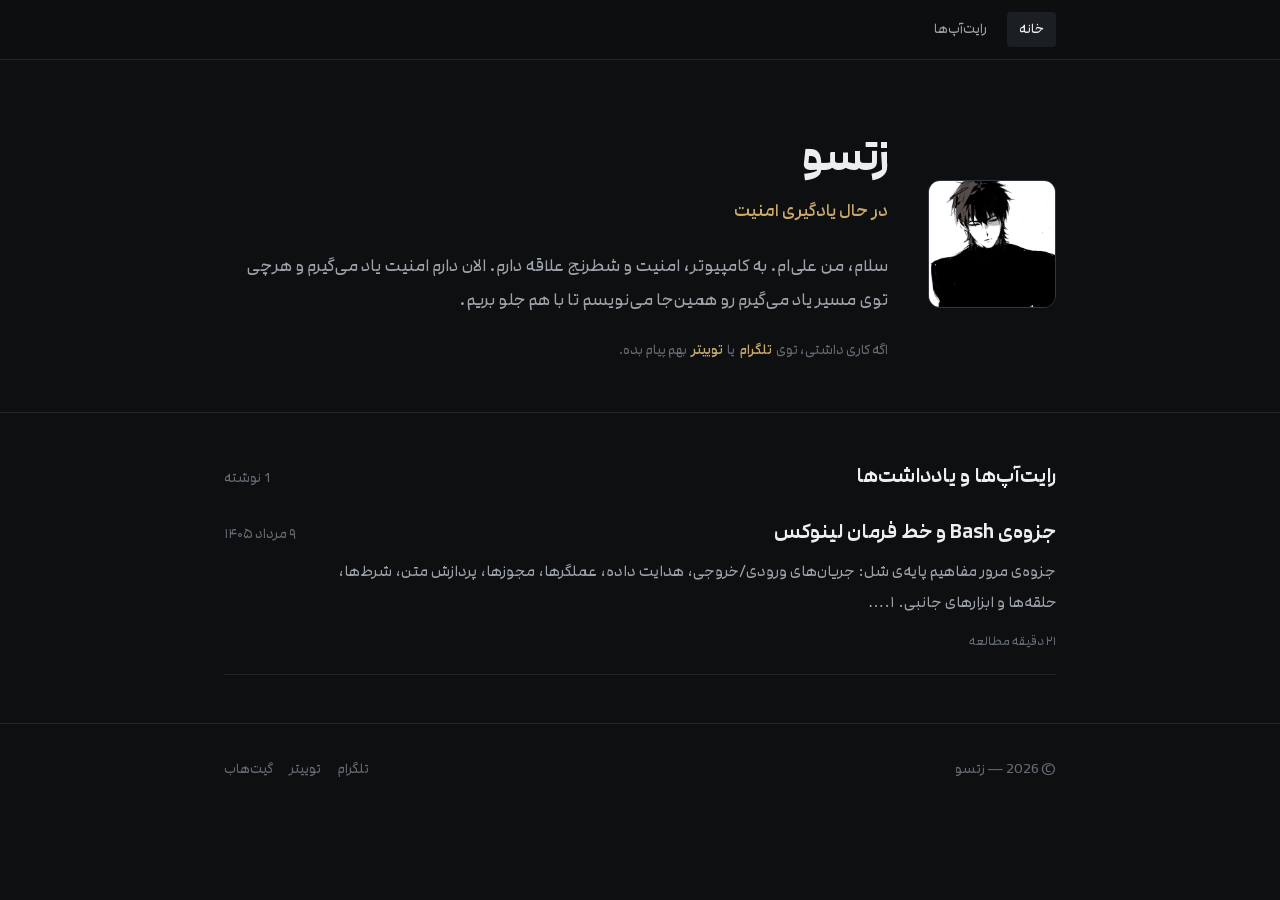
==== index.html @ 5b3c352c "Add files via upload" ====
<!DOCTYPE html>
<html lang="fa" dir="rtl">
<head>
  <meta charset="utf-8" />
  <meta name="viewport" content="width=device-width, initial-scale=1" />
  <title>zetsu</title>
  <meta name="description" content="وبلاگ شخصی زتسو درباره‌ی کامپیوتر، امنیت و شطرنج." />
  <meta property="og:title" content="زتسو — یادداشت‌های مسیر امنیت" />
  <meta property="og:description" content="هرچه در مسیر یادگیری امنیت می‌آموزم، اینجا می‌نویسم." />
  <meta property="og:type" content="website" />
  <link rel="icon" href="data:image/svg+xml,%3Csvg xmlns='http://www.w3.org/2000/svg' viewBox='0 0 64 64'%3E%3Crect width='64' height='64' rx='14' fill='%230E0F11'/%3E%3Ctext x='32' y='45' font-size='38' text-anchor='middle' fill='%23C9A86A' font-family='monospace' font-weight='bold'%3Ez%3C/text%3E%3C/svg%3E" />

  <link rel="stylesheet" href="assets/css/tokens.css" />
  <link rel="stylesheet" href="assets/css/style.css" />

  <script defer src="writeups.js"></script>
  <script defer src="assets/js/config.js"></script>
  <script defer src="assets/js/markdown.js"></script>
  <script defer src="assets/js/store.js"></script>
  <script defer src="assets/js/main.js"></script>
</head>
<body>

  <!-- ==================== هدر (فقط منو) ==================== -->
  <header class="header">
    <div class="container header__inner">
      <nav class="nav">
        <a class="nav__link nav__link--active" href="index.html">خانه</a>
        <a class="nav__link" href="#writeups">رایت‌آپ‌ها</a>
      </nav>
    </div>
  </header>

  <main>
    <!-- ==================== معرفی ==================== -->
    <section class="hero">
      <div class="container hero__inner">
        <img class="avatar" src="assets/img/profile.jpg" alt="زتسو" />

        <div class="hero__body">
          <h1 class="hero__title" data-profile-name>زتسو</h1>
          <p class="hero__tagline" data-profile-tagline></p>
          <p class="hero__bio" data-profile-bio></p>

          <p class="hero__contact">
            <span data-profile-contact></span>
            <span data-socials-inline></span>
            <span data-profile-contact-tail></span>
          </p>
        </div>
      </div>
    </section>

    <!-- ==================== رایت‌آپ‌ها ==================== -->
    <section class="section container" id="writeups">
      <div class="section__head">
        <h2 class="section__title">رایت‌آپ‌ها و یادداشت‌ها</h2>
        <span class="section__hint" data-posts-count></span>
      </div>

      <div class="post-list" data-posts></div>
    </section>

  </main>

  <!-- ==================== فوتر ==================== -->
  <footer class="footer">
    <div class="container footer__inner">
      <span>© <span data-year></span> — <span data-profile-name>زتسو</span></span>
      <nav class="footer__links" data-socials></nav>
    </div>
  </footer>

</body>
</html>
---- assets/css/tokens.css ----
/* ============================================================
   tokens.css — فونت، رنگ و مقیاس‌های پایه
   تم تیره‌ی مینیمال و رسمی — اکسنت طلایی خاکی
   فونت مدام روی کل سایت اعمال می‌شود.
   ============================================================ */

/* ---------- 1) فونت مدام ---------- */
@font-face {
  font-family: "Modam";
  src: url("../fonts/Modam-Regular.ttf") format("truetype");
  font-weight: 400;
  font-display: swap;
}
@font-face {
  font-family: "Modam";
  src: url("../fonts/Modam-Medium.ttf") format("truetype");
  font-weight: 500;
  font-display: swap;
}
@font-face {
  font-family: "Modam";
  src: url("../fonts/Modam-SemiBold.ttf") format("truetype");
  font-weight: 600;
  font-display: swap;
}
@font-face {
  font-family: "Modam";
  src: url("../fonts/Modam-Bold.ttf") format("truetype");
  font-weight: 700;
  font-display: swap;
}

:root {
  /* ---------- 2) تایپوگرافی ---------- */
  --font-sans: "Modam", "Segoe UI", Tahoma, system-ui, sans-serif;
  /* مونو فقط برای بلاک‌های کد داخل نوشته‌ها */
  --font-mono: "SFMono-Regular", Menlo, Consolas, monospace;

  --text-xs: 0.8125rem;
  --text-sm: 0.9rem;
  --text-base: 1rem;
  --text-lg: 1.125rem;
  --text-xl: 1.3125rem;
  --text-2xl: 1.625rem;
  --text-3xl: 2.75rem;

  /* ---------- 3) فاصله و شعاع ---------- */
  --space-1: 4px;
  --space-2: 8px;
  --space-3: 12px;
  --space-4: 16px;
  --space-5: 20px;
  --space-6: 24px;
  --space-8: 32px;
  --space-10: 40px;
  --space-12: 48px;
  --space-16: 64px;

  --radius-sm: 4px;
  --radius-md: 8px;
  --radius-lg: 12px;
  --radius-full: 999px;

  --content-width: 880px;
  --prose-width: 700px;

  --transition: 0.15s ease;

  /* ---------- 4) پالت تیره‌ی رسمی ---------- */
  --canvas: #0E0F11;
  --surface: #141619;
  --surface-raised: #1B1E23;
  --border: #22262C;
  --border-strong: #32373F;

  --text-primary: #EDEEF0;
  --text-secondary: #9DA3AB;
  --text-faint: #646B74;

  /* طلایی خاکی — جدی و شیک */
  --accent: #C9A86A;
  --accent-ink: #171207;
  --accent-soft: rgba(201, 168, 106, 0.12);

  --tag-bg: #1C2026;
  --tag-text: #AEB5BD;

  --success: #7FB685;
  --danger: #D97878;

  --shadow-soft: 0 8px 24px rgba(0, 0, 0, 0.4);
}
---- assets/css/style.css ----
/* ============================================================
   style.css — تم تیره‌ی مینیمال و رسمی
   کل سایت با فونت مدام؛ مونو فقط برای بلاک کد داخل نوشته‌ها.
   ترتیب: Base → Layout → Header → Hero → Posts → Prose → Footer → Responsive
   ============================================================ */

/* ---------- Base ---------- */
*,
*::before,
*::after {
  box-sizing: border-box;
}

html {
  scroll-behavior: smooth;
}

body {
  margin: 0;
  background: var(--canvas);
  color: var(--text-primary);
  font-family: var(--font-sans);
  font-size: var(--text-base);
  line-height: 1.9;
  -webkit-font-smoothing: antialiased;
}

h1,
h2,
h3,
h4 {
  margin: 0;
  line-height: 1.5;
  font-weight: 700;
}

p {
  margin: 0;
}

a {
  color: inherit;
  text-decoration: none;
  transition: color var(--transition);
}

ul,
ol {
  margin: 0;
  padding: 0;
  list-style: none;
}

button,
input,
textarea,
select {
  font: inherit;
  color: inherit;
}

img {
  display: block;
}

::selection {
  background: var(--accent-soft);
}

/* ---------- Layout ---------- */
.container {
  width: 100%;
  max-width: var(--content-width);
  margin-inline: auto;
  padding-inline: var(--space-6);
}

.section {
  padding-block: var(--space-12);
}

.section__head {
  display: flex;
  align-items: baseline;
  justify-content: space-between;
  gap: var(--space-4);
  margin-bottom: var(--space-2);
}

.section__title {
  font-size: var(--text-xl);
  font-weight: 600;
}

.section__hint {
  font-size: var(--text-sm);
  color: var(--text-faint);
}

/* ---------- Header ---------- */
.header {
  position: sticky;
  top: 0;
  z-index: 20;
  background: rgba(14, 15, 17, 0.85);
  backdrop-filter: blur(10px);
  border-bottom: 1px solid var(--border);
}

.header__inner {
  display: flex;
  align-items: center;
  justify-content: flex-start;
  gap: var(--space-4);
  padding-block: var(--space-3);
}

.brand {
  display: inline-flex;
  align-items: center;
  gap: var(--space-3);
  font-weight: 600;
  font-size: var(--text-lg);
}

.brand__mark {
  width: 34px;
  height: 34px;
  border-radius: var(--radius-md);
  overflow: hidden;
  border: 1px solid var(--border-strong);
}

.brand__mark img {
  width: 100%;
  height: 100%;
  object-fit: cover;
}

.nav {
  display: flex;
  align-items: center;
  gap: var(--space-2);
}

.nav__link {
  padding: var(--space-1) var(--space-3);
  border-radius: var(--radius-sm);
  color: var(--text-secondary);
  font-size: var(--text-sm);
}

.nav__link:hover,
.nav__link--active {
  color: var(--text-primary);
  background: var(--surface-raised);
}

/* ---------- Hero ---------- */
.hero {
  padding-block: var(--space-16) var(--space-12);
  border-bottom: 1px solid var(--border);
}

.hero__inner {
  display: flex;
  align-items: center;
  gap: var(--space-10);
}

.avatar {
  flex: none;
  width: 128px;
  height: 128px;
  border-radius: var(--radius-lg);
  object-fit: cover;
  border: 1px solid var(--border-strong);
}

.hero__body {
  min-width: 0;
}

.hero__title {
  font-size: var(--text-3xl);
  letter-spacing: -0.02em;
}

.hero__tagline {
  margin-top: var(--space-1);
  color: var(--accent);
  font-size: var(--text-lg);
  font-weight: 500;
}

.hero__bio {
  margin-top: var(--space-5);
  max-width: var(--prose-width);
  color: var(--text-secondary);
  font-size: var(--text-lg);
}

.hero__contact {
  margin-top: var(--space-5);
  color: var(--text-faint);
  font-size: var(--text-sm);
}

.hero__contact a {
  color: var(--accent);
  font-weight: 500;
  margin-inline: 2px;
}

.hero__contact a:hover {
  text-decoration: underline;
}

/* ---------- نوشته‌ها ---------- */
.post-list {
  display: flex;
  flex-direction: column;
}

.post {
  display: flex;
  align-items: baseline;
  justify-content: space-between;
  gap: var(--space-8);
  padding-block: var(--space-5);
  border-bottom: 1px solid var(--border);
  transition: background var(--transition);
}

.post:first-child {
  padding-top: var(--space-4);
}

.post__main {
  min-width: 0;
}

.post__title {
  font-size: var(--text-xl);
  font-weight: 600;
  transition: color var(--transition);
}

.post:hover .post__title {
  color: var(--accent);
}

.post__excerpt {
  margin-top: var(--space-2);
  color: var(--text-secondary);
  font-size: var(--text-base);
}

.post__meta {
  display: flex;
  align-items: center;
  gap: var(--space-3);
  margin-top: var(--space-3);
  color: var(--text-faint);
  font-size: var(--text-xs);
}

.tag {
  padding: 2px var(--space-3);
  border-radius: var(--radius-full);
  background: var(--tag-bg);
  color: var(--tag-text);
  font-size: var(--text-xs);
}

.post__date {
  flex: none;
  color: var(--text-faint);
  font-size: var(--text-sm);
}

/* حالت خالی */
.empty {
  padding: var(--space-12) var(--space-6);
  border: 1px dashed var(--border-strong);
  border-radius: var(--radius-lg);
  text-align: center;
  color: var(--text-faint);
}

.empty__title {
  color: var(--text-secondary);
  font-size: var(--text-lg);
  font-weight: 600;
}

.empty__text {
  margin-top: var(--space-2);
  font-size: var(--text-sm);
}

/* ---------- صفحه‌ی نوشته ---------- */
.article {
  max-width: var(--prose-width);
  margin-inline: auto;
  padding-block: var(--space-12);
}

.article__title {
  font-size: var(--text-2xl);
}

.article__meta {
  display: flex;
  align-items: center;
  gap: var(--space-3);
  margin-top: var(--space-3);
  color: var(--text-faint);
  font-size: var(--text-sm);
}

.article__actions {
  display: flex;
  flex-wrap: wrap;
  gap: var(--space-2);
  margin-top: var(--space-4);
}

.prose {
  margin-top: var(--space-8);
  color: var(--text-primary);
}

.prose > * + * {
  margin-top: var(--space-4);
}

.prose h2 {
  margin-top: var(--space-8);
  font-size: var(--text-xl);
}

.prose h3 {
  margin-top: var(--space-6);
  font-size: var(--text-lg);
}

.prose ul,
.prose ol {
  padding-inline-start: var(--space-6);
}

.prose ul {
  list-style: disc;
}

.prose ol {
  list-style: decimal;
}

.prose li + li {
  margin-top: var(--space-1);
}

.prose a {
  color: var(--accent);
  text-decoration: underline;
}

.prose blockquote {
  margin: 0;
  padding: var(--space-3) var(--space-4);
  border-inline-start: 3px solid var(--accent);
  border-radius: var(--radius-sm);
  background: var(--surface);
  color: var(--text-secondary);
}

.prose hr {
  border: 0;
  border-top: 1px solid var(--border);
}

.prose img {
  max-width: 100%;
  border-radius: var(--radius-md);
  border: 1px solid var(--border);
}

.prose code {
  padding: 2px 6px;
  border-radius: var(--radius-sm);
  background: var(--surface-raised);
  font-family: var(--font-mono);
  font-size: 0.85em;
  direction: ltr;
  unicode-bidi: isolate;
}

.code {
  margin: 0;
  padding: var(--space-4);
  overflow-x: auto;
  border: 1px solid var(--border);
  border-radius: var(--radius-md);
  background: var(--surface);
  font-family: var(--font-mono);
  font-size: var(--text-sm);
  line-height: 1.7;
}

.code code {
  padding: 0;
  background: none;
}

/* ---------- دکمه‌ها ---------- */
.button {
  display: inline-flex;
  align-items: center;
  justify-content: center;
  gap: var(--space-2);
  padding: var(--space-2) var(--space-4);
  border-radius: var(--radius-sm);
  border: 1px solid var(--border-strong);
  background: var(--surface);
  color: var(--text-primary);
  font-size: var(--text-sm);
  font-weight: 500;
  cursor: pointer;
  transition: border-color var(--transition), background var(--transition);
}

.button:hover {
  border-color: var(--accent);
}

.button--primary {
  border-color: var(--accent);
  background: var(--accent);
  color: var(--accent-ink);
  font-weight: 600;
}

.button--primary:hover {
  filter: brightness(1.08);
  background: var(--accent);
}

.button--danger {
  color: var(--danger);
}

/* ---------- درباره‌ی من ---------- */
.about > div p {
  max-width: var(--prose-width);
  color: var(--text-secondary);
  font-size: var(--text-lg);
}

.about > div p + p {
  margin-top: var(--space-4);
}

.about__interests {
  margin-top: var(--space-6);
  color: var(--text-faint);
  font-size: var(--text-sm);
}

/* ---------- تماس ---------- */
.contact-list {
  display: flex;
  flex-direction: column;
  border: 1px solid var(--border);
  border-radius: var(--radius-lg);
  overflow: hidden;
}

.contact-list__item {
  display: flex;
  align-items: center;
  gap: var(--space-4);
  padding: var(--space-4) var(--space-5);
  border-bottom: 1px solid var(--border);
  transition: background var(--transition);
}

.contact-list__item:last-child {
  border-bottom: 0;
}

.contact-list__item:hover {
  background: var(--surface);
}

.contact-list__label {
  font-weight: 600;
}

.contact-list__handle {
  color: var(--text-faint);
  font-size: var(--text-sm);
}

.contact-list__arrow {
  margin-inline-start: auto;
  color: var(--text-faint);
  transition: color var(--transition), transform var(--transition);
}

.contact-list__item:hover .contact-list__arrow {
  color: var(--accent);
  transform: translateX(-3px);
}

/* ---------- Footer ---------- */
.footer {
  border-top: 1px solid var(--border);
  padding-block: var(--space-8);
  color: var(--text-faint);
  font-size: var(--text-sm);
}

.footer__inner {
  display: flex;
  align-items: center;
  justify-content: space-between;
  gap: var(--space-4);
  flex-wrap: wrap;
}

.footer__links {
  display: flex;
  gap: var(--space-4);
}

.footer__links a:hover {
  color: var(--accent);
}

/* ---------- Responsive ---------- */
@media (max-width: 720px) {
  :root {
    --text-3xl: 2rem;
  }

  .hero {
    padding-block: var(--space-10) var(--space-8);
  }

  .hero__inner {
    flex-direction: column;
    align-items: flex-start;
    gap: var(--space-5);
  }

  .avatar {
    width: 84px;
    height: 84px;
  }

  .post {
    flex-direction: column;
    gap: var(--space-2);
  }
}

@media (prefers-reduced-motion: reduce) {
  * {
    animation: none !important;
    transition: none !important;
    scroll-behavior: auto !important;
  }
}
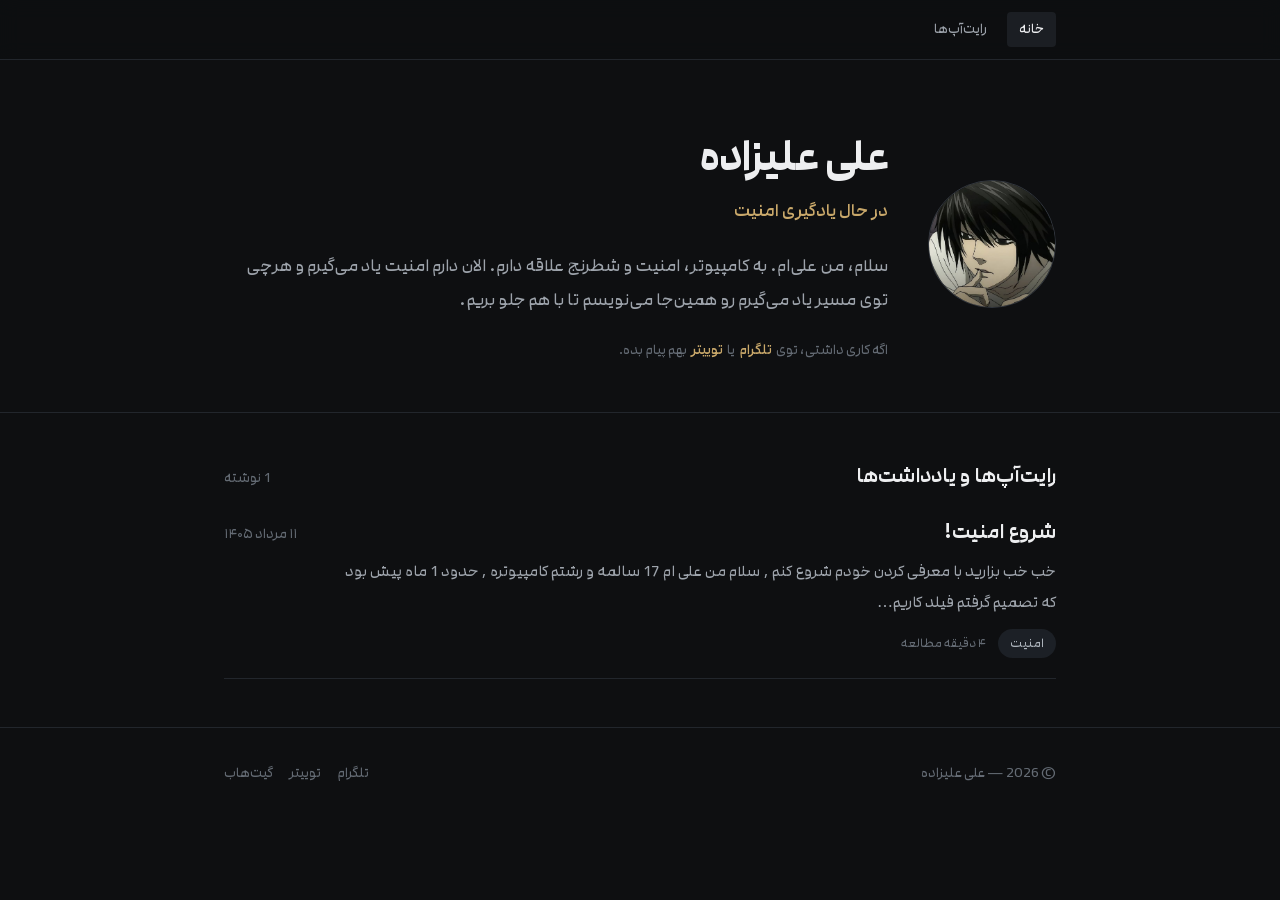
==== commit da66bc9f: "change name & profile" ====
--- a/index.html
+++ b/index.html
@@ -4,8 +4,8 @@
   <meta charset="utf-8" />
   <meta name="viewport" content="width=device-width, initial-scale=1" />
   <title>zetsu</title>
-  <meta name="description" content="وبلاگ شخصی زتسو درباره‌ی کامپیوتر، امنیت و شطرنج." />
-  <meta property="og:title" content="زتسو — یادداشت‌های مسیر امنیت" />
+  <meta name="description" content="وبلاگ شخصی علی علیزاده درباره‌ی کامپیوتر، امنیت و شطرنج." />
+  <meta property="og:title" content="علی علیزاده — یادداشت‌های مسیر امنیت" />
   <meta property="og:description" content="هرچه در مسیر یادگیری امنیت می‌آموزم، اینجا می‌نویسم." />
   <meta property="og:type" content="website" />
   <link rel="icon" href="data:image/svg+xml,%3Csvg xmlns='http://www.w3.org/2000/svg' viewBox='0 0 64 64'%3E%3Crect width='64' height='64' rx='14' fill='%230E0F11'/%3E%3Ctext x='32' y='45' font-size='38' text-anchor='middle' fill='%23C9A86A' font-family='monospace' font-weight='bold'%3Ez%3C/text%3E%3C/svg%3E" />
@@ -35,10 +35,10 @@
     <!-- ==================== معرفی ==================== -->
     <section class="hero">
       <div class="container hero__inner">
-        <img class="avatar" src="assets/img/profile.jpg" alt="زتسو" />
+        <img class="avatar" src="assets/img/profile.jpg" alt="علی علیزاده" />
 
         <div class="hero__body">
-          <h1 class="hero__title" data-profile-name>زتسو</h1>
+          <h1 class="hero__title" data-profile-name>علی علیزاده</h1>
           <p class="hero__tagline" data-profile-tagline></p>
           <p class="hero__bio" data-profile-bio></p>
 
@@ -66,7 +66,7 @@
   <!-- ==================== فوتر ==================== -->
   <footer class="footer">
     <div class="container footer__inner">
-      <span>© <span data-year></span> — <span data-profile-name>زتسو</span></span>
+      <span>© <span data-year></span> — <span data-profile-name>علی علیزاده</span></span>
       <nav class="footer__links" data-socials></nav>
     </div>
   </footer>
--- a/assets/css/style.css
+++ b/assets/css/style.css
@@ -172,7 +172,7 @@
   flex: none;
   width: 128px;
   height: 128px;
-  border-radius: var(--radius-lg);
+  border-radius: 50%;
   object-fit: cover;
   border: 1px solid var(--border-strong);
 }
@@ -414,6 +414,144 @@
   background: none;
 }
 
+/* ---------- بلاک کد با نام زبان ---------- */
+.code-block {
+  position: relative;
+}
+
+.code-block__lang {
+  position: absolute;
+  inset-block-start: 0;
+  inset-inline-end: var(--space-3);
+  transform: translateY(-50%);
+  padding: 1px var(--space-2);
+  border: 1px solid var(--border);
+  border-radius: var(--radius-full);
+  background: var(--surface-raised);
+  color: var(--text-faint);
+  font-family: var(--font-mono);
+  font-size: 0.72rem;
+  letter-spacing: 0.02em;
+}
+
+/* ---------- رنگ‌آمیزی کد ---------- */
+.tok-comment {
+  color: #6C7683;
+  font-style: italic;
+}
+
+.tok-string {
+  color: #9CC5A1;
+}
+
+.tok-number {
+  color: #D9A05B;
+}
+
+.tok-keyword {
+  color: #C98FBD;
+}
+
+.tok-func {
+  color: #7FA9D6;
+}
+
+/* ---------- جدول ---------- */
+.table-wrap {
+  overflow-x: auto;
+  border: 1px solid var(--border);
+  border-radius: var(--radius-md);
+}
+
+.prose table {
+  width: 100%;
+  border-collapse: collapse;
+  font-size: var(--text-sm);
+}
+
+.prose thead {
+  background: var(--surface-raised);
+}
+
+.prose th,
+.prose td {
+  padding: var(--space-3) var(--space-4);
+  border-bottom: 1px solid var(--border);
+  text-align: start;
+  vertical-align: top;
+}
+
+.prose th {
+  color: var(--text-primary);
+  font-weight: 600;
+  white-space: nowrap;
+}
+
+.prose td {
+  color: var(--text-secondary);
+}
+
+.prose tbody tr:last-child th,
+.prose tbody tr:last-child td {
+  border-bottom: 0;
+}
+
+.prose tbody tr:hover {
+  background: rgba(255, 255, 255, 0.015);
+}
+
+/* ---------- چک‌لیست ---------- */
+.prose li.task {
+  display: flex;
+  align-items: flex-start;
+  gap: var(--space-2);
+  list-style: none;
+  margin-inline-start: calc(var(--space-6) * -1);
+}
+
+.prose li.task input {
+  margin-top: 0.35em;
+  accent-color: var(--accent);
+}
+
+.prose li.task--done > span {
+  color: var(--text-faint);
+  text-decoration: line-through;
+}
+
+/* ---------- خط‌خورده و هایلایت ---------- */
+.prose del {
+  color: var(--text-faint);
+}
+
+.prose .mark,
+.prose mark {
+  padding: 1px 4px;
+  border-radius: var(--radius-sm);
+  background: var(--accent-soft);
+  color: var(--accent);
+}
+
+/* ---------- عناوین کوچک‌تر ---------- */
+.prose h4,
+.prose h5,
+.prose h6 {
+  margin-top: var(--space-5);
+  font-size: var(--text-base);
+  color: var(--text-primary);
+}
+
+.prose ul ul,
+.prose ol ol,
+.prose ul ol,
+.prose ol ul {
+  margin-top: var(--space-1);
+}
+
+.prose ul ul {
+  list-style: circle;
+}
+
 /* ---------- دکمه‌ها ---------- */
 .button {
   display: inline-flex;
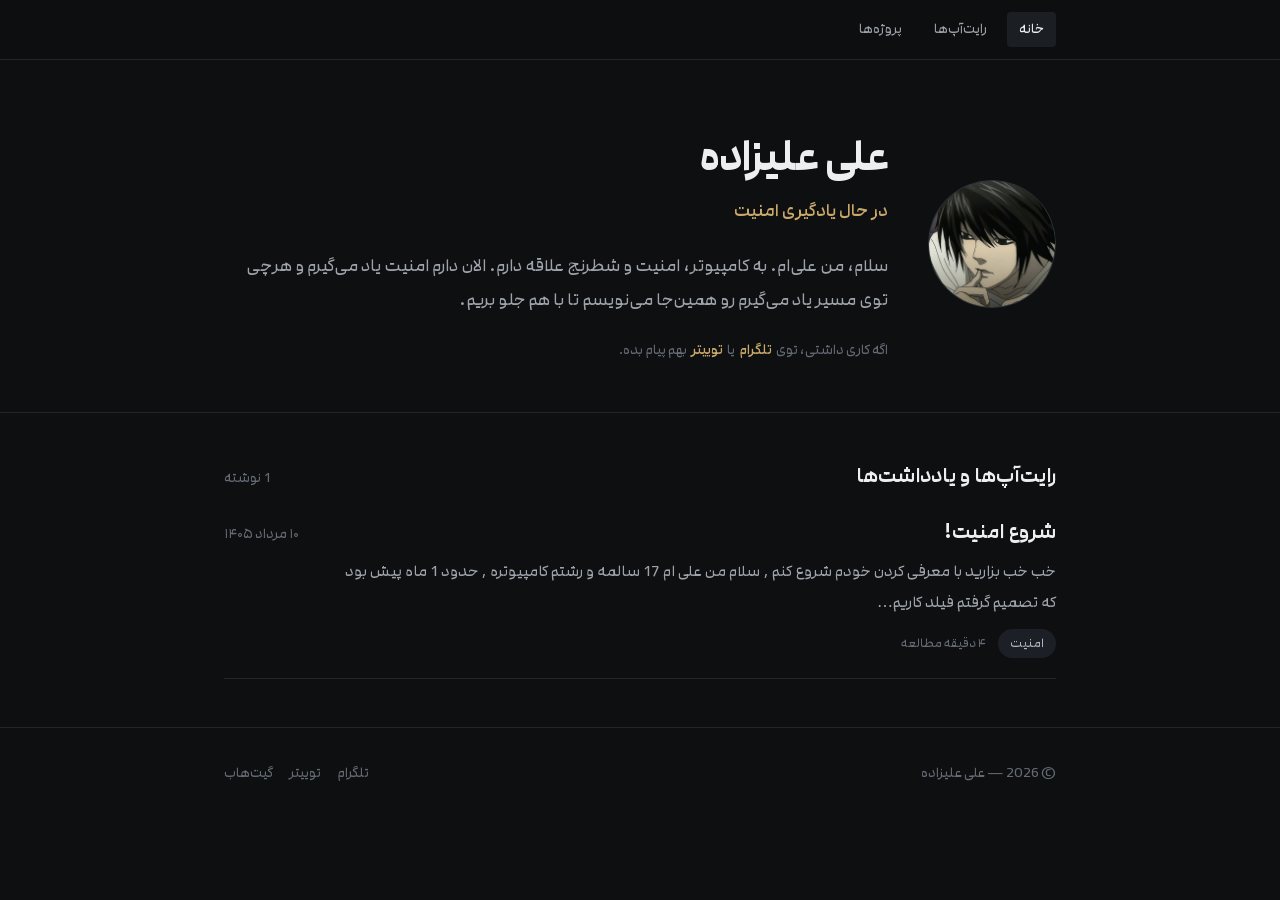
==== commit 1af07503: "Add projects page and admin project management" ====
--- a/index.html
+++ b/index.html
@@ -27,6 +27,7 @@
       <nav class="nav">
         <a class="nav__link nav__link--active" href="index.html">خانه</a>
         <a class="nav__link" href="#writeups">رایت‌آپ‌ها</a>
+        <a class="nav__link" href="projects.html">پروژه‌ها</a>
       </nav>
     </div>
   </header>
--- a/assets/css/style.css
+++ b/assets/css/style.css
@@ -711,3 +711,109 @@
     scroll-behavior: auto !important;
   }
 }
+
+/* ============================================================
+   پروژه‌ها
+   ============================================================ */
+
+/* خط جداکننده‌ی بالای بخش */
+.section--divided {
+  border-top: 1px solid var(--border);
+}
+
+.project-grid {
+  display: grid;
+  grid-template-columns: repeat(auto-fill, minmax(300px, 1fr));
+  gap: var(--space-4);
+  margin-top: var(--space-4);
+}
+
+.project {
+  display: flex;
+  flex-direction: column;
+  gap: var(--space-3);
+  padding: var(--space-5);
+  border: 1px solid var(--border);
+  border-radius: var(--radius-lg);
+  background: var(--surface);
+  transition: border-color var(--transition), background var(--transition),
+    transform var(--transition);
+}
+
+.project:hover {
+  border-color: var(--border-strong);
+  background: var(--surface-raised);
+  transform: translateY(-2px);
+}
+
+.project__name {
+  display: flex;
+  align-items: center;
+  gap: var(--space-2);
+  font-size: var(--text-lg);
+  font-weight: 600;
+}
+
+/* نقطه‌ی رنگی زبان — مثل خود گیت‌هاب */
+.project__dot {
+  flex: none;
+  width: 9px;
+  height: 9px;
+  border-radius: var(--radius-full);
+}
+
+.project__desc {
+  flex: 1;
+  color: var(--text-secondary);
+  font-size: var(--text-sm);
+  line-height: 1.9;
+}
+
+.project__tags {
+  display: flex;
+  flex-wrap: wrap;
+  gap: var(--space-2);
+}
+
+.project__actions {
+  display: flex;
+  flex-wrap: wrap;
+  gap: var(--space-2);
+  margin-top: var(--space-1);
+  padding-top: var(--space-4);
+  border-top: 1px solid var(--border);
+}
+
+.project__btn {
+  padding: var(--space-2) var(--space-4);
+  border: 1px solid var(--border-strong);
+  border-radius: var(--radius-md);
+  color: var(--text-primary);
+  font-size: var(--text-xs);
+  font-weight: 500;
+  transition: border-color var(--transition), background var(--transition),
+    color var(--transition);
+}
+
+.project__btn:hover {
+  border-color: var(--accent);
+  color: var(--accent);
+}
+
+/* دکمه‌ی اصلی — وقتی پروژه نسخه‌ی زنده دارد */
+.project__btn--primary {
+  border-color: var(--accent);
+  background: var(--accent);
+  color: var(--accent-ink);
+}
+
+.project__btn--primary:hover {
+  background: transparent;
+  color: var(--accent);
+}
+
+@media (max-width: 640px) {
+  .project-grid {
+    grid-template-columns: 1fr;
+  }
+}
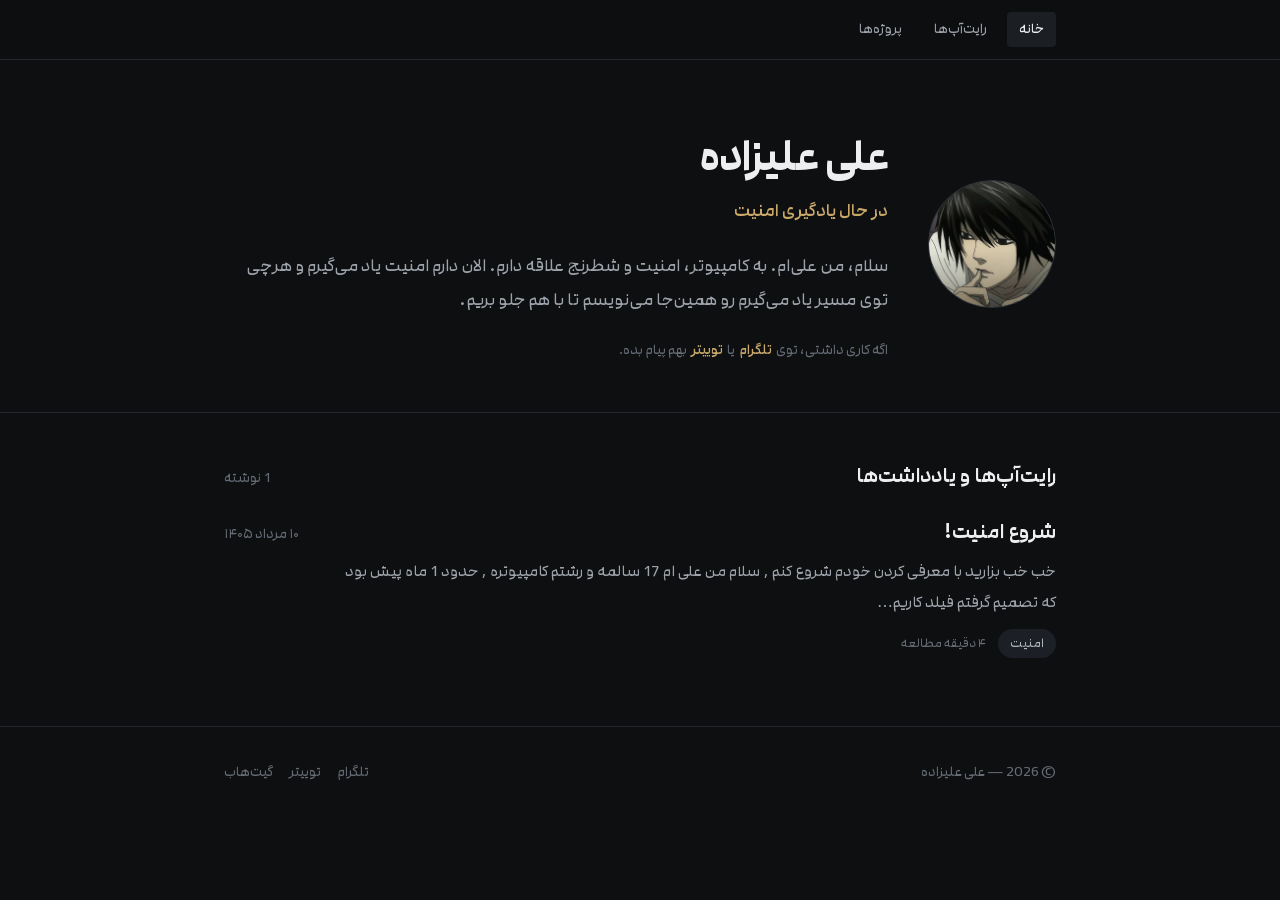
==== commit 45342a58: "Add analytics, social meta tags, and per-post share pages" ====
--- a/index.html
+++ b/index.html
@@ -4,10 +4,33 @@
   <meta charset="utf-8" />
   <meta name="viewport" content="width=device-width, initial-scale=1" />
   <title>zetsu</title>
-  <meta name="description" content="وبلاگ شخصی علی علیزاده درباره‌ی کامپیوتر، امنیت و شطرنج." />
+
+  <!-- ==================== متاتگ‌های پایه ==================== -->
+  <meta name="description" content="وبلاگ شخصی علی علیزاده درباره‌ی کامپیوتر، امنیت و شطرنج. هرچه در مسیر یادگیری امنیت می‌آموزم، اینجا می‌نویسم." />
+  <meta name="author" content="علی علیزاده" />
+  <meta name="robots" content="index, follow, max-image-preview:large" />
+  <meta name="theme-color" content="#0E0F11" />
+  <link rel="canonical" href="https://zet3u.ir/" />
+
+  <!-- ========== Open Graph — تلگرام، واتساپ، لینکدین، دیسکورد ========== -->
+  <meta property="og:type" content="website" />
+  <meta property="og:site_name" content="علی علیزاده" />
+  <meta property="og:locale" content="fa_IR" />
+  <meta property="og:url" content="https://zet3u.ir/" />
   <meta property="og:title" content="علی علیزاده — یادداشت‌های مسیر امنیت" />
   <meta property="og:description" content="هرچه در مسیر یادگیری امنیت می‌آموزم، اینجا می‌نویسم." />
-  <meta property="og:type" content="website" />
+  <meta property="og:image" content="https://zet3u.ir/assets/img/og-default.jpg" />
+  <meta property="og:image:width" content="1200" />
+  <meta property="og:image:height" content="630" />
+  <meta property="og:image:alt" content="علی علیزاده — یادداشت‌های مسیر امنیت" />
+
+  <!-- ==================== Twitter / X ==================== -->
+  <meta name="twitter:card" content="summary_large_image" />
+  <meta name="twitter:site" content="@imzet3u" />
+  <meta name="twitter:creator" content="@imzet3u" />
+  <meta name="twitter:title" content="علی علیزاده — یادداشت‌های مسیر امنیت" />
+  <meta name="twitter:description" content="هرچه در مسیر یادگیری امنیت می‌آموزم، اینجا می‌نویسم." />
+  <meta name="twitter:image" content="https://zet3u.ir/assets/img/og-default.jpg" />
   <link rel="icon" href="data:image/svg+xml,%3Csvg xmlns='http://www.w3.org/2000/svg' viewBox='0 0 64 64'%3E%3Crect width='64' height='64' rx='14' fill='%230E0F11'/%3E%3Ctext x='32' y='45' font-size='38' text-anchor='middle' fill='%23C9A86A' font-family='monospace' font-weight='bold'%3Ez%3C/text%3E%3C/svg%3E" />
 
   <link rel="stylesheet" href="assets/css/tokens.css" />
@@ -18,6 +41,7 @@
   <script defer src="assets/js/markdown.js"></script>
   <script defer src="assets/js/store.js"></script>
   <script defer src="assets/js/main.js"></script>
+  <script defer src="assets/js/analytics.js"></script>
 </head>
 <body>
 
--- a/assets/css/style.css
+++ b/assets/css/style.css
@@ -228,8 +228,11 @@
   justify-content: space-between;
   gap: var(--space-8);
   padding-block: var(--space-5);
-  border-bottom: 1px solid var(--border);
   transition: background var(--transition);
+}
+
+.post:not(:last-child) {
+    border-bottom: 1px solid var(--border);
 }
 
 .post:first-child {
